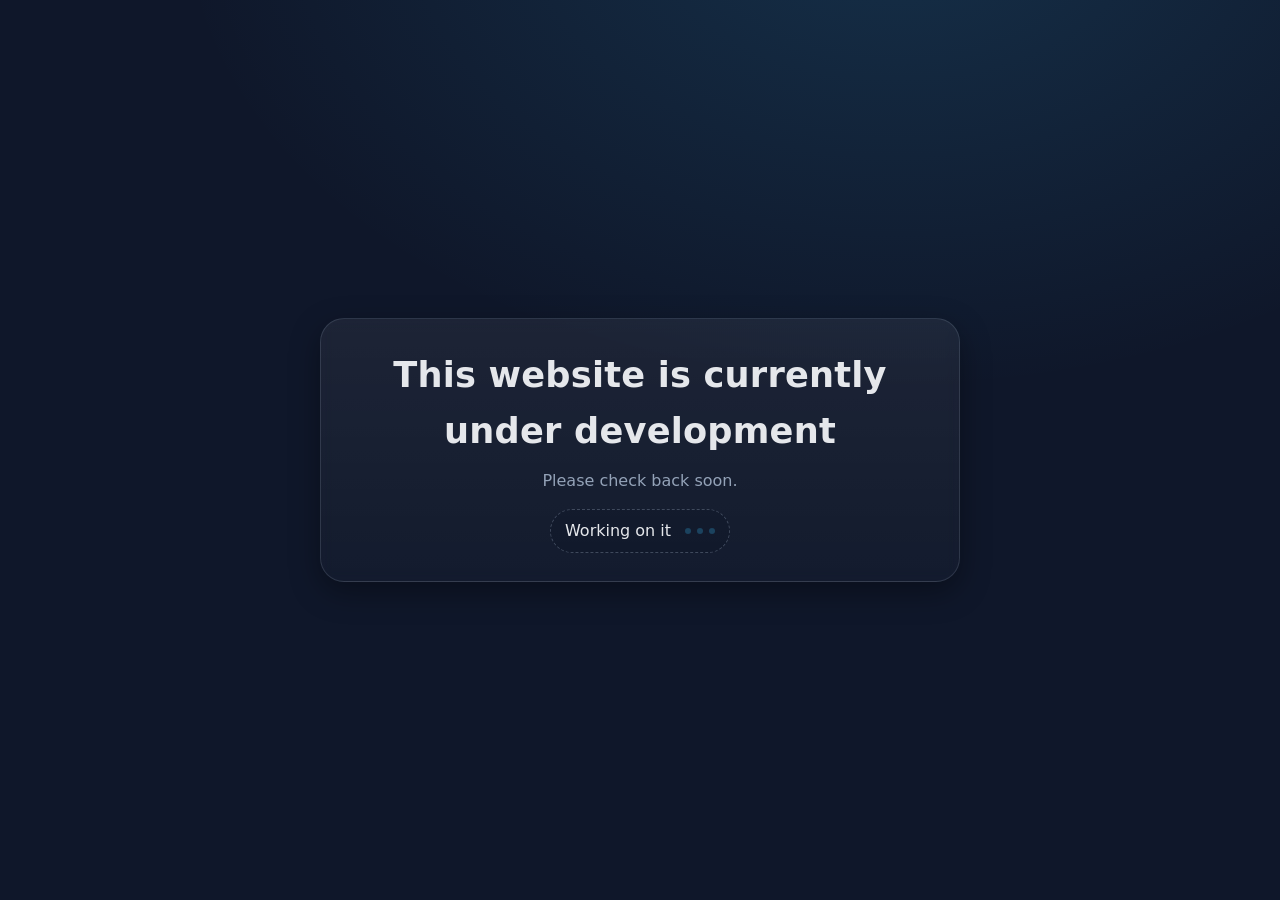
==== index.html @ a44e99f6 "Setup temporary landing page." ====
<!DOCTYPE html>
<html lang="en">
<head>
  <meta charset="utf-8" />
  <meta name="viewport" content="width=device-width, initial-scale=1" />
  <title>Under Development</title>
  <meta name="description" content="This website is currently under development. Please check back soon." />
  <meta property="og:title" content="Under Development" />
  <meta property="og:description" content="This website is currently under development. Please check back soon." />
  <meta name="robots" content="noindex, nofollow" />
  <link rel="stylesheet" href="style.css">
</head>
<body>
  <main class="card" role="main" aria-labelledby="headline">
    <h1 id="headline">This website is currently under development</h1>
    <p>Please check back soon.</p>

    <div class="pill" role="status" aria-live="polite">
      Working on it
      <span class="dots" aria-hidden="true">
        <span class="dot"></span>
        <span class="dot"></span>
        <span class="dot"></span>
      </span>
    </div>
  </main>
</body>
</html>
---- style.css ----
:root {
  --bg: #0f172a; /* slate-900 */
  --card: #111827; /* gray-900 */
  --text: #e5e7eb; /* gray-200 */
  --muted: #94a3b8; /* slate-400 */
  --accent: #38bdf8; /* sky-400 */
}

* {
  box-sizing: border-box;
}

html,
body {
  height: 100%;
}

body {
  margin: 0;
  background: radial-gradient(
      1200px 800px at 70% -10%,
      rgba(56, 189, 248, 0.15),
      transparent 60%
    ),
    var(--bg);
  color: var(--text);
  font: 16px/1.6 system-ui, -apple-system, Segoe UI, Roboto, Ubuntu, Cantarell,
    Noto Sans, Helvetica, Arial, "Apple Color Emoji", "Segoe UI Emoji";
  display: grid;
  place-items: center;
  padding: 24px;
}

.card {
  width: 100%;
  max-width: 640px;
  background: linear-gradient(
    180deg,
    rgba(255, 255, 255, 0.06),
    rgba(255, 255, 255, 0.02)
  );
  backdrop-filter: blur(6px);
  border: 1px solid rgba(148, 163, 184, 0.2);
  border-radius: 24px;
  box-shadow: 0 10px 30px rgba(0, 0, 0, 0.35);
  padding: 28px;
  text-align: center;
}

h1 {
  margin: 0 0 8px;
  font-size: clamp(1.6rem, 3vw, 2.2rem);
  letter-spacing: 0.2px;
}

p {
  margin: 0 0 16px;
  color: var(--muted);
}

.pill {
  display: inline-flex;
  align-items: center;
  gap: 8px;
  padding: 8px 14px;
  border-radius: 999px;
  border: 1px dashed rgba(148, 163, 184, 0.35);
  color: var(--text);
  font-weight: 500;
  background: rgba(15, 23, 42, 0.35);
}

.dots {
  display: inline-flex;
  gap: 6px;
  margin-left: 6px;
}

.dot {
  width: 6px;
  height: 6px;
  border-radius: 999px;
  background: var(--accent);
  opacity: 0.25;
  transform: translateY(0);
  animation: pulse 1.6s infinite ease-in-out;
}

.dot:nth-child(2) {
  animation-delay: 0.2s;
}

.dot:nth-child(3) {
  animation-delay: 0.4s;
}

@keyframes pulse {
  0%,
  100% {
    opacity: 0.25;
    transform: translateY(0);
  }
  
  50% {
    opacity: 1;
    transform: translateY(-3px);
  }
}

footer {
  margin-top: 16px;
  font-size: 0.9rem;
  color: var(--muted);
}
a {
  color: var(--accent);
  text-decoration: none;
}
a:focus,
a:hover {
  text-decoration: underline;
}
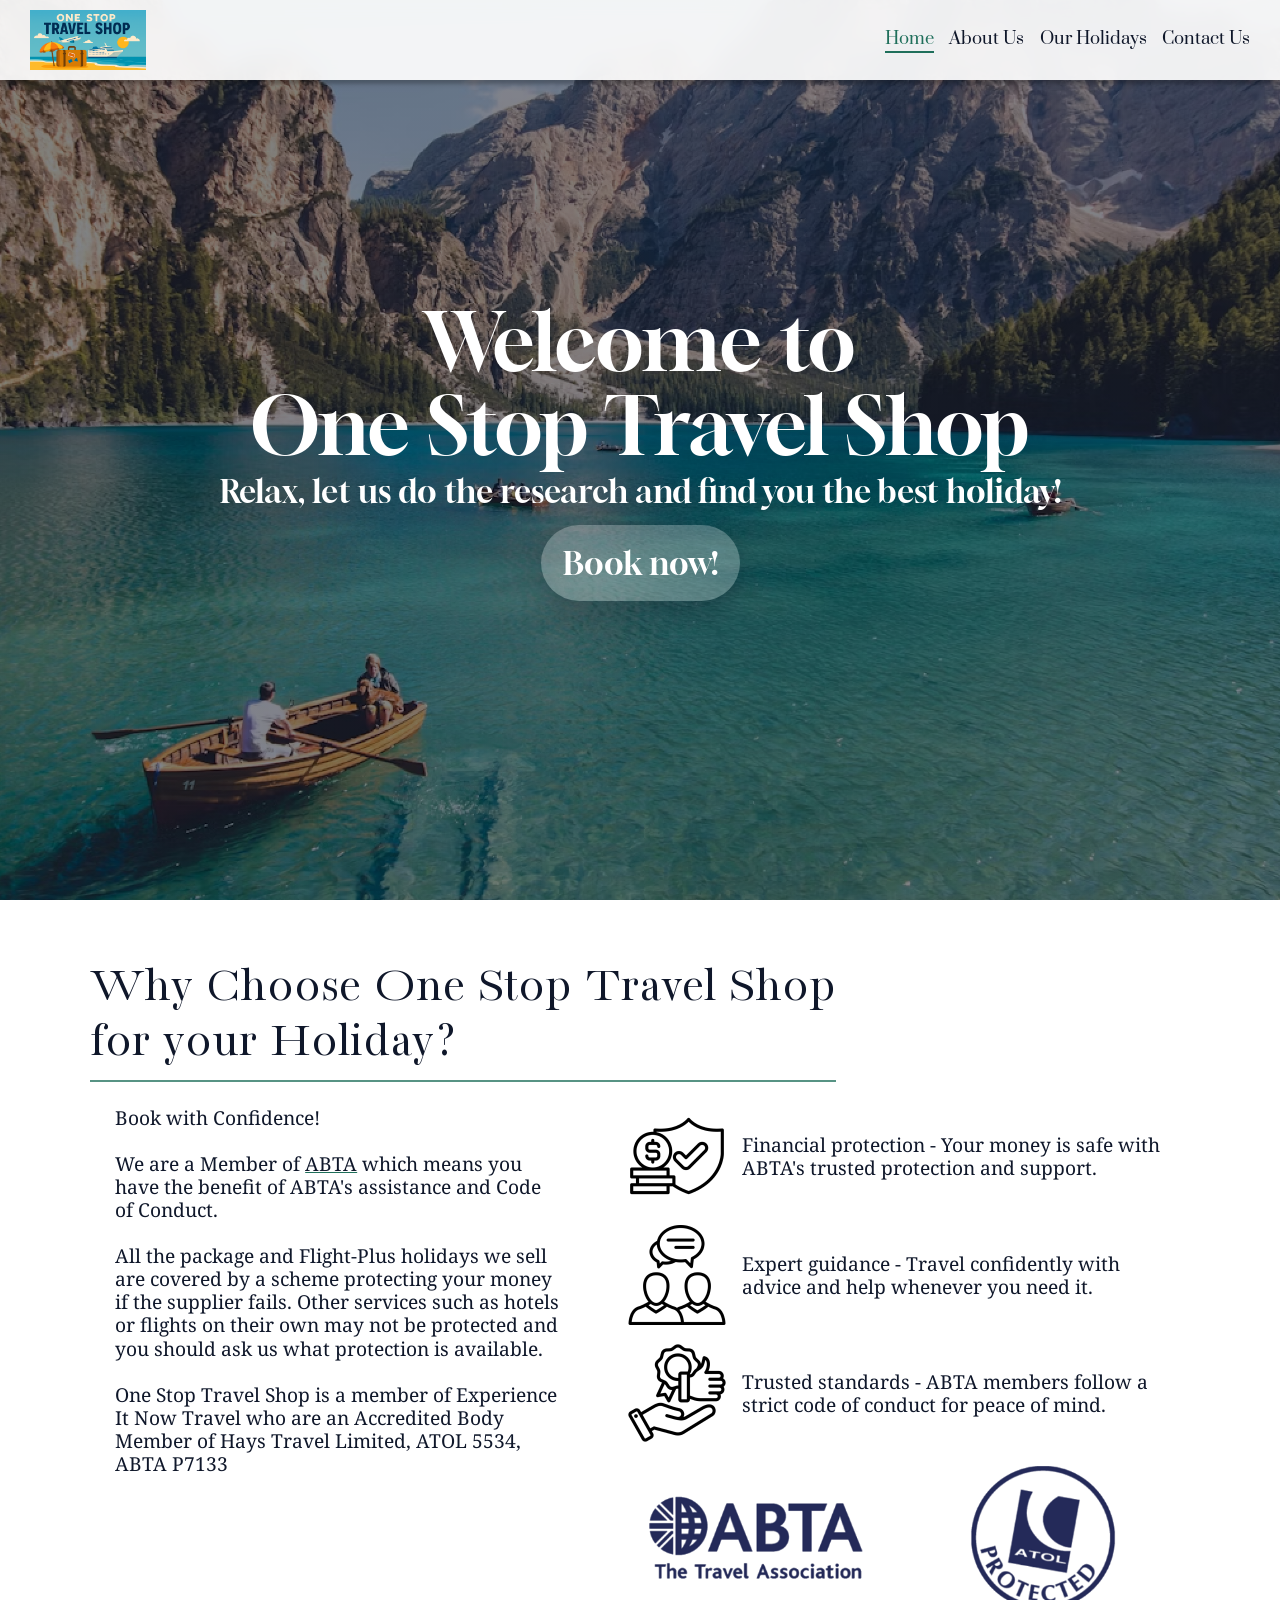
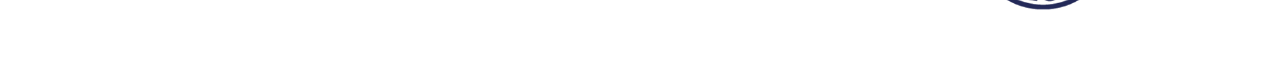
==== commit 573b88a9: "Most pages developed." ====
--- a/index.html
+++ b/index.html
@@ -1,28 +1,127 @@
-<!DOCTYPE html>
-<html lang="en">
-<head>
-  <meta charset="utf-8" />
-  <meta name="viewport" content="width=device-width, initial-scale=1" />
-  <title>Under Development</title>
-  <meta name="description" content="This website is currently under development. Please check back soon." />
-  <meta property="og:title" content="Under Development" />
-  <meta property="og:description" content="This website is currently under development. Please check back soon." />
-  <meta name="robots" content="noindex, nofollow" />
-  <link rel="stylesheet" href="style.css">
-</head>
-<body>
-  <main class="card" role="main" aria-labelledby="headline">
-    <h1 id="headline">This website is currently under development</h1>
-    <p>Please check back soon.</p>
-
-    <div class="pill" role="status" aria-live="polite">
-      Working on it
-      <span class="dots" aria-hidden="true">
-        <span class="dot"></span>
-        <span class="dot"></span>
-        <span class="dot"></span>
-      </span>
-    </div>
-  </main>
-</body>
-</html>
+<!doctype html>
+<html lang="en">
+  <head>
+    <meta charset="utf-8" />
+    <meta name="viewport" content="width=device-width, initial-scale=1" />
+    <title>One Stop Travel Shop</title>
+    <meta name="description" content="Relax, let us do the research and find you the best holiday." />
+
+    <!-- General css -->
+    <link rel="stylesheet" href="css/general/reset.css">
+    <link rel="stylesheet" href="css/general/text.css">
+    <link rel="stylesheet" href="css/general/header.css">
+
+    <!-- Page specific css -->
+    <link rel="stylesheet" href="css/pages/home.css" />
+  </head>
+
+  <body>
+    <header class="site-header">
+      <div class="container header-inner">
+        <a class="brand" href="/" aria-label="One Stop Travel Shop, home">
+          <img
+            class="brand-logo"
+            src="img/logo.png"
+            width="220"
+            height="80"
+            alt="One Stop Travel Shop logo"
+            loading="eager"
+            decoding="async"
+          />
+        </a>
+
+        <nav class="site-nav" aria-label="Primary">
+          <a class="nav-text is-active" href="/" aria-current="page">Home</a>
+          <a class="nav-text" href="/about.html">About Us</a>
+          <a class="nav-text" href="/holidays.html">Our Holidays</a>
+          <a class="nav-text" href="/contact.html">Contact Us</a>
+        </nav>
+      </div>
+    </header>
+
+    <main id="main">
+      <section class="hero" aria-labelledby="hero-title">
+        <div class="hero-media" aria-hidden="true"></div>
+
+        <div class="container hero-inner">
+          <p class="hero-title title-text">Welcome to</p>
+          <h1 id="hero-title" class="hero-title title-text">One Stop Travel Shop</h1>
+          <p class="hero-subtitle subtitle-text">Relax, let us do the research and find you the best holiday!</p>
+
+          <div class="hero-actions">
+            <a class="btn btn-primary subtitle-text" href="/contact.html">Book now!</a>
+          </div>
+        </div>
+      </section>
+
+      <section class="why" id="about" aria-labelledby="why-title">
+        <div class="container">
+          <h2 id="why-title" class="section-title">
+            Why Choose One Stop Travel Shop<br />
+            for your Holiday?
+          </h2>
+
+          <div class="why-grid">
+            <article class="why-copy">
+              <p class="paragraph-text">
+                Book with Confidence!
+                <br><br>
+                We are a Member of <a class="link-text" href="https://www.abta.com/">ABTA</a> which means you have the benefit of ABTA's assistance and Code of Conduct.
+                <br><br>
+                All the package and Flight-Plus holidays we sell are covered by a scheme protecting your money if the
+                supplier fails. Other services such as hotels or flights on their own may not be protected and you should
+                ask us what protection is available.
+                <br><br>
+                One Stop Travel Shop is a member of Experience It Now Travel who are an Accredited Body Member of Hays
+                Travel Limited, ATOL 5534, ABTA P7133
+              </p>
+            </article>
+
+            <aside class="why-aside" aria-label="Key benefits">
+              <ul class="benefits" role="list">
+                <li class="benefit">
+                  <span class="benefit-icon" aria-hidden="true">
+                    <img src="img/financial-protection-icon.png" alt="" aria-hidden="true" />
+                  </span>
+                  <div class="benefit-body">
+                    <p class="paragraph-text">
+                      Financial protection - Your money is safe with ABTA's trusted protection and support.
+                    </p>
+                  </div>
+                </li>
+
+                <li class="benefit">
+                  <span class="benefit-icon" aria-hidden="true">
+                    <img src="img/expert-guidance-icon.png" alt="" aria-hidden="true" />
+                  </span>
+                  <div class="benefit-body">
+                    <p class="paragraph-text">Expert guidance - Travel confidently with advice and help whenever you need it.</p>
+                  </div>
+                </li>
+
+                <li class="benefit">
+                  <span class="benefit-icon" aria-hidden="true">
+                    <img src="img/trusted-standards-icon.png" alt="" aria-hidden="true" />
+                  </span>
+                  <div class="benefit-body">
+                    <p class="paragraph-text">Trusted standards - ABTA members follow a strict code of conduct for peace of mind.</p>
+                  </div>
+                </li>
+              </ul>
+
+              <div class="trust-badges" aria-label="Accreditations">
+                <img
+                  class="trust-badge"
+                  src="img/abta-atol-logos.png"
+                  alt="ABTA"
+                  loading="lazy"
+                  decoding="async"
+                />
+              </div>
+            </aside>
+          </div>
+        </div>
+      </section>
+    </main>
+  </body>
+</html>
--- a/css/general/text.css
+++ b/css/general/text.css
@@ -0,0 +1,106 @@
+/* === Text Styles === */
+
+@font-face {
+  font-family: "Gloock";
+  src: url("/fonts/Gloock-Regular.ttf") format("truetype");
+  font-weight: 600;
+  font-style: normal;
+}
+
+@font-face {
+  font-family: "Bacasime Antique";
+  src: url("/fonts/BacasimeAntique-Regular.ttf") format("truetype");
+  font-weight: 600;
+  font-style: normal;
+}
+
+@font-face {
+  font-family: "Prata";
+  src: url("/fonts/Prata-Regular.ttf") format("truetype");
+  font-weight: 600;
+  font-style: normal;
+}
+
+@font-face {
+  font-family: "Noto";
+  src: url("/fonts/NotoSerif-Regular.ttf") format("truetype");
+  font-weight: 600;
+  font-style: normal;
+}
+
+.title-text {
+  font-family: "Gloock", sans-serif;
+  font-size: clamp(3rem, 9vw, 7rem);
+  font-weight: 600;
+  color: var(--text-colour);
+  text-align: center;
+}
+
+.subtitle-text {
+  font-family: "Gloock";
+  font-size: clamp(1.2rem, 3vw, 2rem);
+  font-weight: 400;
+  text-align: center;
+  margin: 0;
+  margin-bottom: 10px;
+}
+
+.nav-text {
+  font-family: "Prata";
+  font-size: clamp(0.95rem, 1.3vw, 1.1rem);
+  font-weight: 400;
+  text-align: center;
+  margin: 0;
+  border-bottom: 2px solid transparent;
+}
+
+.nav-text:hover,
+.nav-text:focus-visible {
+  border-bottom-color: var(--brand);
+  outline: none;
+}
+
+.nav-text.is-active {
+  color: var(--brand);
+  border-bottom-color: var(--brand);
+}
+
+.paragraph-text {
+  font-family: "Noto";
+  font-size: clamp(1.1rem, 1.5vw, 1.4rem);
+  font-weight: 1000;
+  margin: 0;
+  line-height: 1.2;
+}
+
+.section-title {
+  font-family: "Bacasime Antique";
+  margin: 0 0 1.5rem;
+  font-size: clamp(2rem, 4.6vw, 3.2rem);
+  line-height: 1.08;
+  font-weight: 100;
+  border-bottom: 2px solid rgba(31, 111, 91, 0.75);
+  padding-bottom: 0.6rem;
+  display: inline-block;
+  text-wrap: balance;
+}
+
+.section-title--small {
+  font-size: clamp(1.6rem, 3.2vw, 2.2rem);
+}
+
+.link-text {
+  font-family: "Noto";
+  font-size: clamp(1.1rem, 1.5vw, 1.4rem);
+  font-weight: 1000;
+  margin: 0 0 20px;
+  line-height: 1.2;
+  /* border-bottom: 2px solid var(--brand); */
+  text-decoration: underline var(--brand);
+  transition: color .2s ease-in-out;
+}
+
+.link-text:hover {
+  color: var(--brand);
+  transition: color .2s ease-in-out;
+}
--- a/css/general/header.css
+++ b/css/general/header.css
@@ -0,0 +1,35 @@
+/* === Header === */
+
+.site-header {
+  position: fixed;
+  top: 0;
+  right: 0;
+  left: 0;
+  z-index: 50;
+  background: rgba(255, 255, 255, 0.92);
+  backdrop-filter: blur(10px);
+  box-shadow: 0 4px 4px rgba(0, 0, 0, 0.25);
+  height: 80px;
+}
+
+.header-inner {
+  display: flex;
+  align-items: center;
+  justify-content: space-between;
+  gap: 1.25rem;
+  height: 100%;
+  margin: 0 30px;
+}
+
+.brand-logo {
+  width: auto;
+  height: 60px;
+}
+
+.site-nav {
+  display: flex;
+  flex-wrap: wrap;
+  justify-content: flex-end;
+  gap: clamp(0.6rem, 1.2vw, 1.4rem);
+  align-items: center;
+}
--- a/css/pages/home.css
+++ b/css/pages/home.css
@@ -0,0 +1,144 @@
+/* === Hero Section === */
+
+.hero {
+  position: relative;
+  height: 100vh;
+  padding-top: 70px;
+  display: grid;
+  place-items: center;
+  overflow: hidden;
+}
+
+.hero-media {
+  position: absolute;
+  inset: 0;
+  background-image: linear-gradient(
+      to bottom,
+      rgba(2, 6, 23, 0.5),
+      rgba(2, 6, 23, 0.5)
+    ),
+    url("../../img/bg2.png");
+  background-size: cover;
+  background-position: center;
+  transform: scale(1.02);
+}
+
+.hero-inner {
+  position: relative;
+  text-align: center;
+  color: #fff;
+  padding: clamp(2rem, 6vh, 4rem) 0;
+}
+
+.hero-kicker {
+  margin: 0 0 0.5rem;
+  font-size: clamp(1.1rem, 2.2vw, 1.7rem);
+  letter-spacing: 0.01em;
+}
+
+.hero-title {
+  margin: 0;
+  font-size: clamp(2.4rem, 6.5vw, 5rem);
+  line-height: 1.05;
+  font-weight: 600;
+  text-wrap: balance;
+}
+
+.hero-actions {
+  display: flex;
+  justify-content: center;
+  gap: 0.75rem;
+}
+
+.btn {
+  display: inline-flex;
+  align-items: center;
+  justify-content: center;
+  gap: 0.5rem;
+  border-radius: 999px;
+  padding: 0.8rem 1.3rem;
+  border: 1px solid transparent;
+  transition: transform 160ms ease, box-shadow 160ms ease, background 160ms ease,
+    border-color 160ms ease;
+  will-change: transform;
+}
+
+.btn:focus-visible {
+  outline: 3px solid rgba(255, 255, 255, 0.6);
+  outline-offset: 3px;
+}
+
+.btn:active {
+  transform: translateY(1px);
+}
+
+.btn-primary {
+  background: rgba(255, 255, 255, 0.25);
+  color: #fff;
+  box-shadow: 0 12px 26px rgba(2, 6, 23, 0.22);
+}
+.btn-primary:hover {
+  background: rgba(255, 255, 255, 0.32);
+  box-shadow: 0 18px 34px rgba(2, 6, 23, 0.28);
+}
+
+.btn-ghost {
+  background: transparent;
+  border-color: rgba(255, 255, 255, 0.35);
+  color: #fff;
+}
+
+/* === Why choose one stop travel shop section */
+
+.why-grid {
+  display: grid;
+  grid-template-columns: 1fr 1.2fr;
+  gap: clamp(1.2rem, 5vw, 5rem);
+  align-items: start;
+  margin: 0 2vw;
+}
+
+.benefits {
+  margin: 0;
+  padding: 0;
+  display: grid;
+  gap: 1.15rem;
+}
+
+.benefit {
+  display: grid;
+  grid-template-columns: auto 1fr;
+  gap: 0.9rem;
+  align-items: center;
+}
+
+.benefit-icon {
+  height: 100%;
+  width: 100px;
+  border-radius: 12px;
+  display: grid;
+  place-items: center;
+  color: var(--text);
+}
+
+section {
+  padding: 60px 7vw;
+}
+
+/* === Design breakpoints === */
+
+/* Mobile */
+@media screen and (max-width: 640px) {
+    .why-grid {
+        grid-template-columns: 1fr;
+        gap: 10vw;
+    }
+}
+
+/* Tablet */
+@media screen and (min-width: 641px) and (max-width: 1007px) {
+}
+
+/* Laptop */
+@media screen and (min-width: 1008px) {
+}
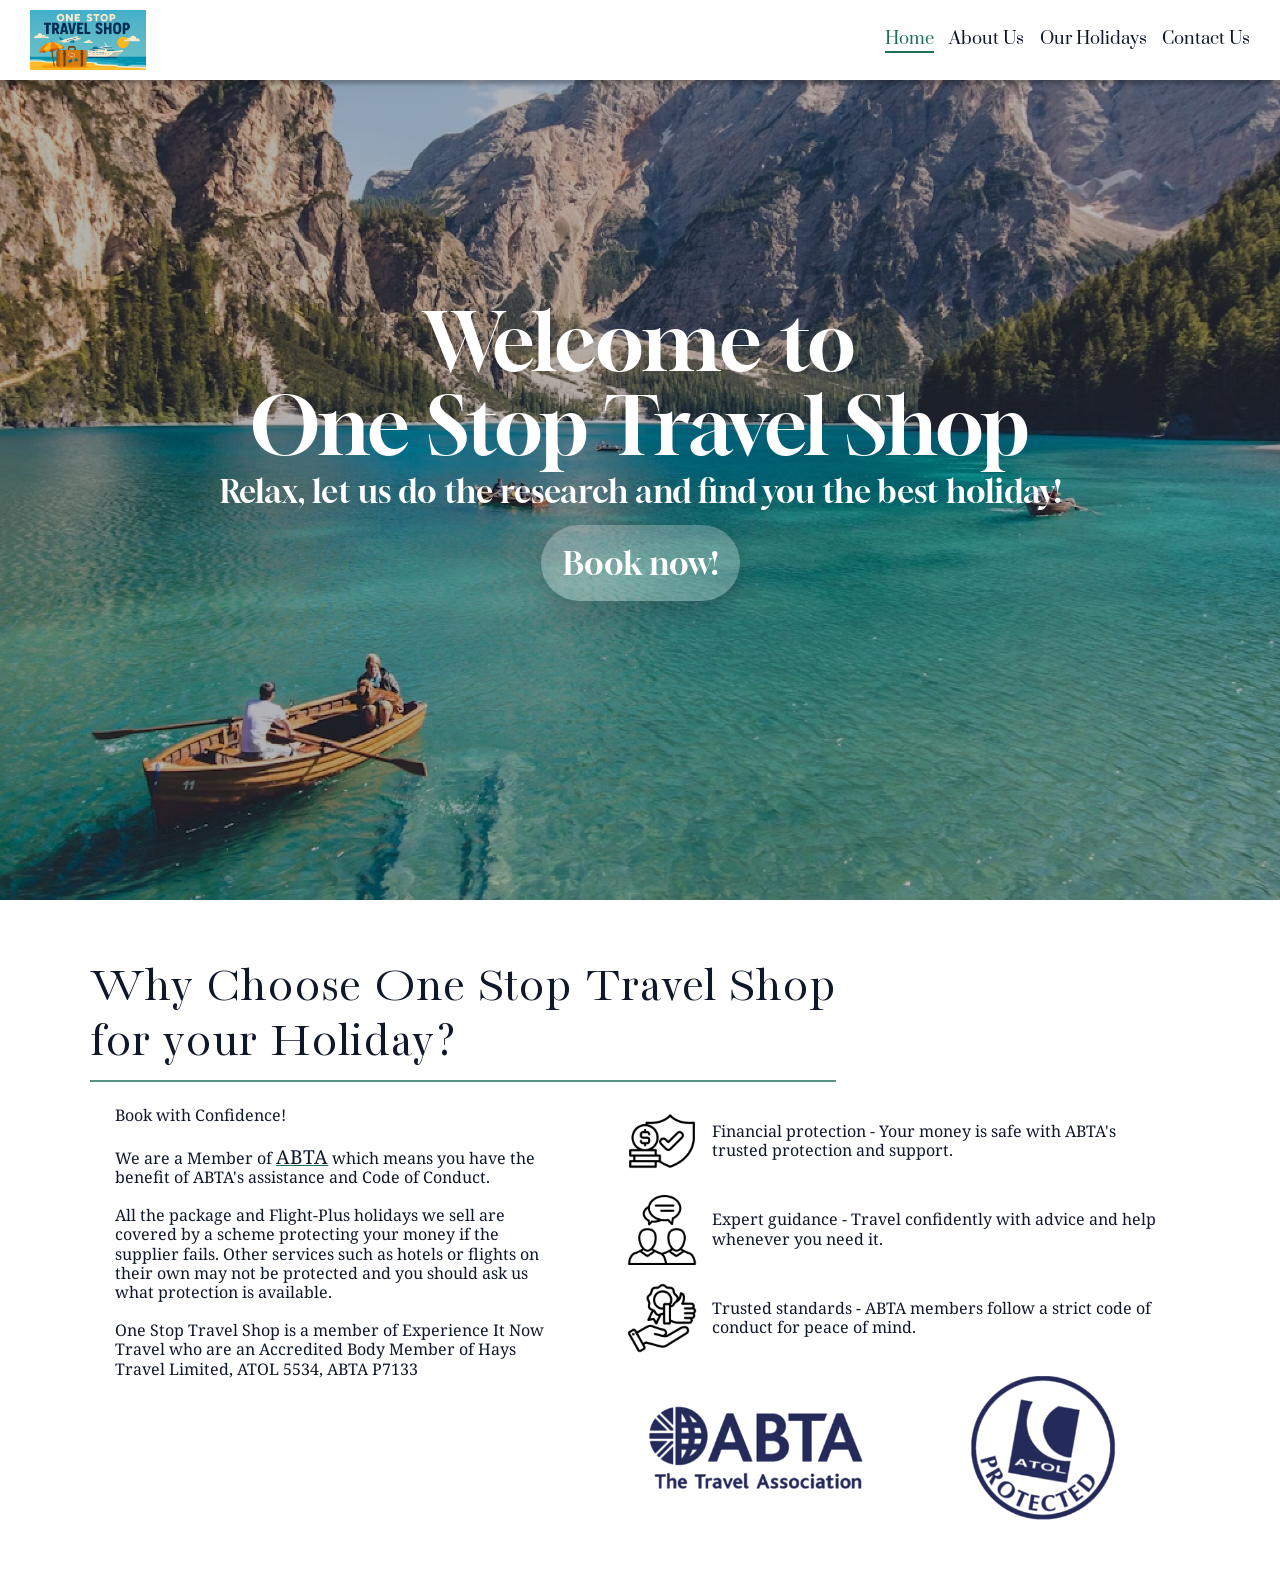
==== commit 5e829550: "Added cruise providers." ====
--- a/index.html
+++ b/index.html
@@ -31,6 +31,19 @@
         </a>
 
         <nav class="site-nav" aria-label="Primary">
+          <a class="nav-text is-active" href="/" aria-current="page">Home</a>
+          <a class="nav-text" href="/about.html">About Us</a>
+          <a class="nav-text" href="/holidays.html">Our Holidays</a>
+          <a class="nav-text" href="/contact.html">Contact Us</a>
+        </nav>
+
+        <svg class="mobile-menu-icon" onclick="toggleMobileMenu()" xmlns="http://www.w3.org/2000/svg" width="800px" height="800px" viewBox="0 0 24 24" fill="none">
+          <path d="M4 18L20 18" stroke="#000000" stroke-width="2" stroke-linecap="round"/>
+          <path d="M4 12L20 12" stroke="#000000" stroke-width="2" stroke-linecap="round"/>
+          <path d="M4 6L20 6" stroke="#000000" stroke-width="2" stroke-linecap="round"/>
+        </svg>
+
+        <nav class="mobile-nav">
           <a class="nav-text is-active" href="/" aria-current="page">Home</a>
           <a class="nav-text" href="/about.html">About Us</a>
           <a class="nav-text" href="/holidays.html">Our Holidays</a>
@@ -123,5 +136,7 @@
         </div>
       </section>
     </main>
+
+    <script src="js/home.js"></script>
   </body>
 </html>
--- a/css/general/text.css
+++ b/css/general/text.css
@@ -67,7 +67,7 @@
 
 .paragraph-text {
   font-family: "Noto";
-  font-size: clamp(1.1rem, 1.5vw, 1.4rem);
+  font-size: clamp(1rem, 1vw, 1.4rem);
   font-weight: 1000;
   margin: 0;
   line-height: 1.2;
--- a/css/general/header.css
+++ b/css/general/header.css
@@ -5,8 +5,8 @@
   top: 0;
   right: 0;
   left: 0;
-  z-index: 50;
-  background: rgba(255, 255, 255, 0.92);
+  z-index: 100;
+  background: #fefefe;
   backdrop-filter: blur(10px);
   box-shadow: 0 4px 4px rgba(0, 0, 0, 0.25);
   height: 80px;
@@ -19,6 +19,7 @@
   gap: 1.25rem;
   height: 100%;
   margin: 0 30px;
+  background-color: #fefefe;
 }
 
 .brand-logo {
@@ -33,3 +34,68 @@
   gap: clamp(0.6rem, 1.2vw, 1.4rem);
   align-items: center;
 }
+
+.mobile-menu-icon {
+  width: 40px;
+  height: 40px;
+  display: none;
+  cursor: pointer;
+}
+
+.mobile-nav {
+  display: none;
+  transition: transform ease-in-out .4s;
+}
+
+.visible {
+    transform: translateY(0) !important;
+}
+
+/* === Design breakpoints === */
+
+/* Mobile */
+@media screen and (max-width: 640px) {
+  .site-nav {
+    display: none;
+  }
+
+  .mobile-nav {
+    position: fixed;
+    display: flex;
+    flex-direction: column;
+    z-index: -1;
+    position: absolute;
+    width: 100%;
+    background-color: white;
+    top: 0;
+    right: 0;
+    left: 0;
+    padding: 10px 30px;
+    margin-top: 80px;
+    transform: translateY(-100%);
+  }
+
+  .mobile-nav a {
+    display: block;
+    padding-top: 10px;
+    border: none;
+  }
+
+  .mobile-nav :not(a:last-child) {
+    display: block;
+    border-bottom: solid 1px darkgrey;
+    padding-bottom: 10px;
+  }
+
+  .mobile-menu-icon {
+    display: block;
+  }
+}
+
+/* Tablet */
+@media screen and (min-width: 641px) and (max-width: 1007px) {
+}
+
+/* Laptop */
+@media screen and (min-width: 1008px) {
+}
--- a/css/pages/home.css
+++ b/css/pages/home.css
@@ -14,8 +14,8 @@
   inset: 0;
   background-image: linear-gradient(
       to bottom,
-      rgba(2, 6, 23, 0.5),
-      rgba(2, 6, 23, 0.5)
+      rgba(2, 6, 23, 0.3),
+      rgba(2, 6, 23, 0.3)
     ),
     url("../../img/bg2.png");
   background-size: cover;
@@ -113,8 +113,8 @@
 }
 
 .benefit-icon {
-  height: 100%;
-  width: 100px;
+  width: 70px;
+  aspect-ratio: 1;
   border-radius: 12px;
   display: grid;
   place-items: center;
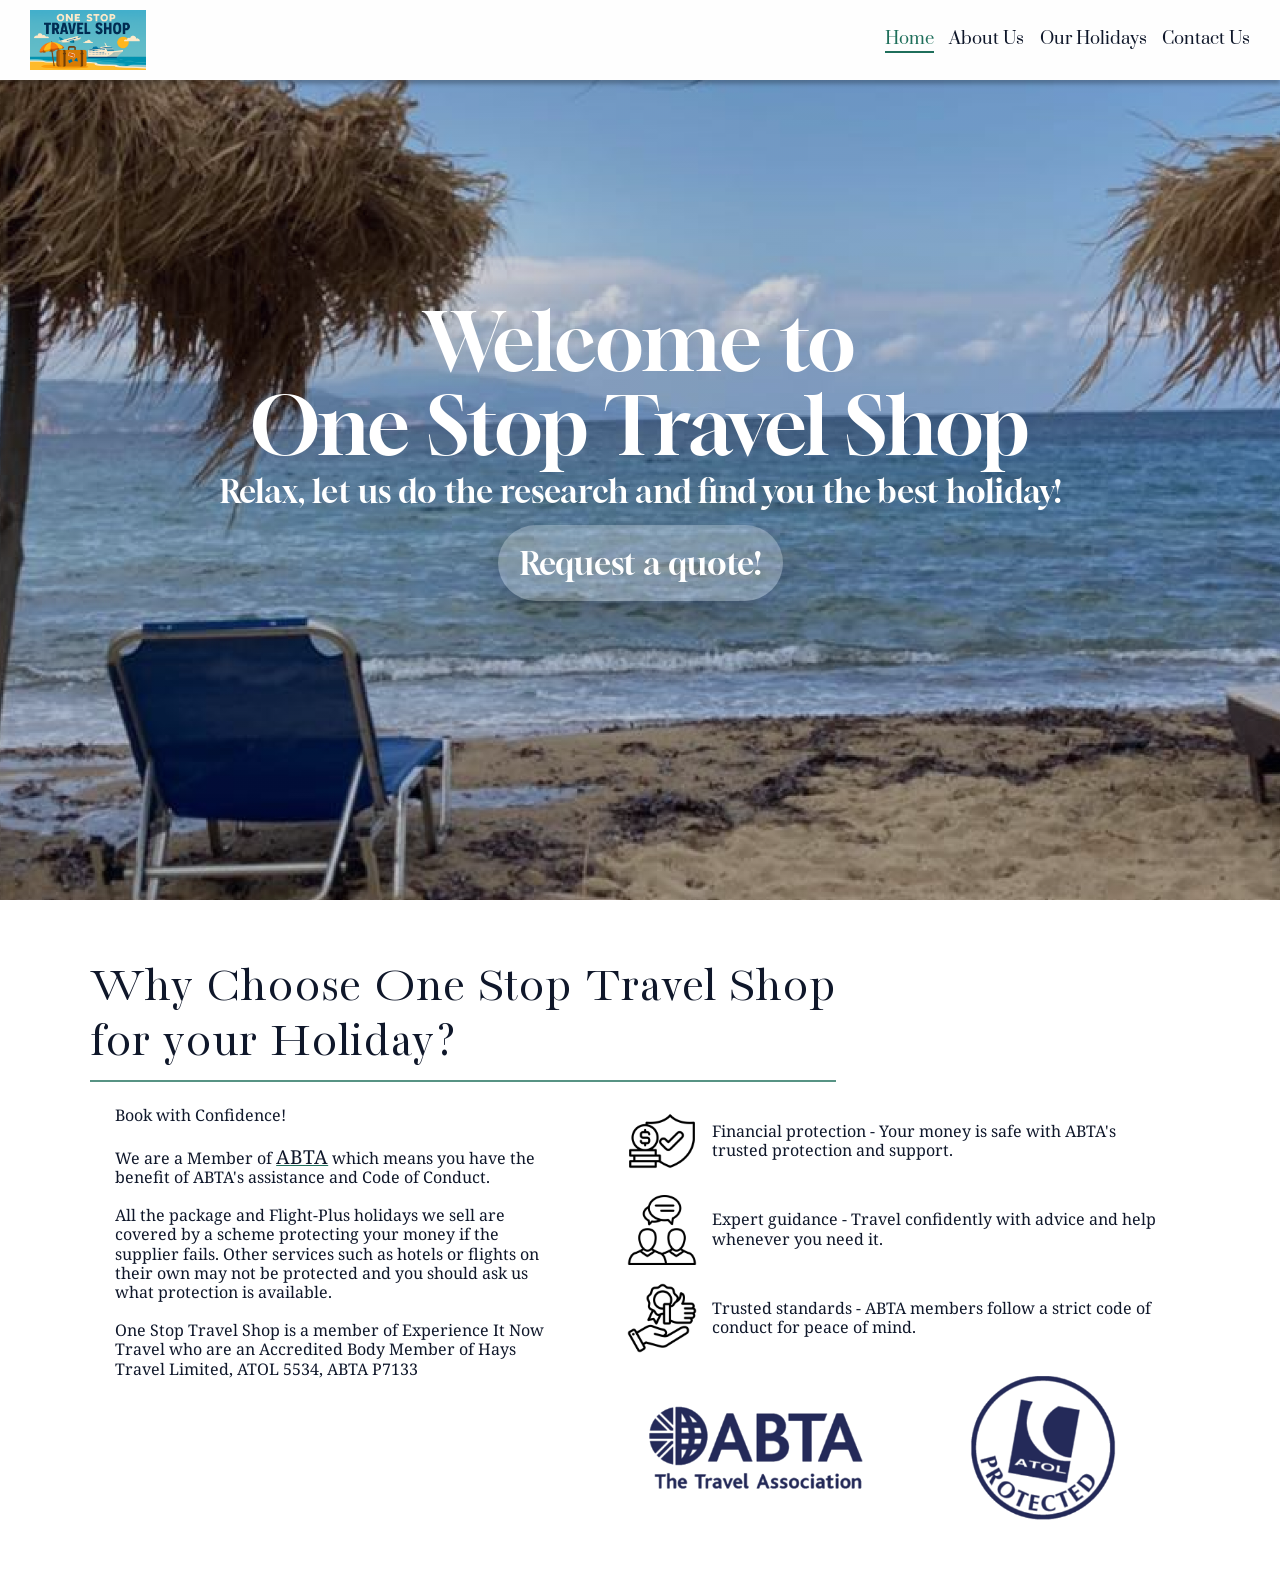
==== commit c16abac7: "Fixed typos and updated text." ====
--- a/index.html
+++ b/index.html
@@ -62,7 +62,7 @@
           <p class="hero-subtitle subtitle-text">Relax, let us do the research and find you the best holiday!</p>
 
           <div class="hero-actions">
-            <a class="btn btn-primary subtitle-text" href="/contact.html">Book now!</a>
+            <a class="btn btn-primary subtitle-text" href="/contact.html">Request a quote!</a>
           </div>
         </div>
       </section>
@@ -85,7 +85,7 @@
                 supplier fails. Other services such as hotels or flights on their own may not be protected and you should
                 ask us what protection is available.
                 <br><br>
-                One Stop Travel Shop is a member of Experience It Now Travel who are an Accredited Body Member of Hays
+                <b>One Stop Travel Shop</b> is a member of Experience It Now Travel who are an Accredited Body Member of Hays
                 Travel Limited, ATOL 5534, ABTA P7133
               </p>
             </article>
--- a/css/pages/home.css
+++ b/css/pages/home.css
@@ -14,10 +14,10 @@
   inset: 0;
   background-image: linear-gradient(
       to bottom,
-      rgba(2, 6, 23, 0.3),
-      rgba(2, 6, 23, 0.3)
+      rgba(2, 6, 23, 0.2),
+      rgba(2, 6, 23, 0.2)
     ),
-    url("../../img/bg2.png");
+    url("../../img/bg.png");
   background-size: cover;
   background-position: center;
   transform: scale(1.02);
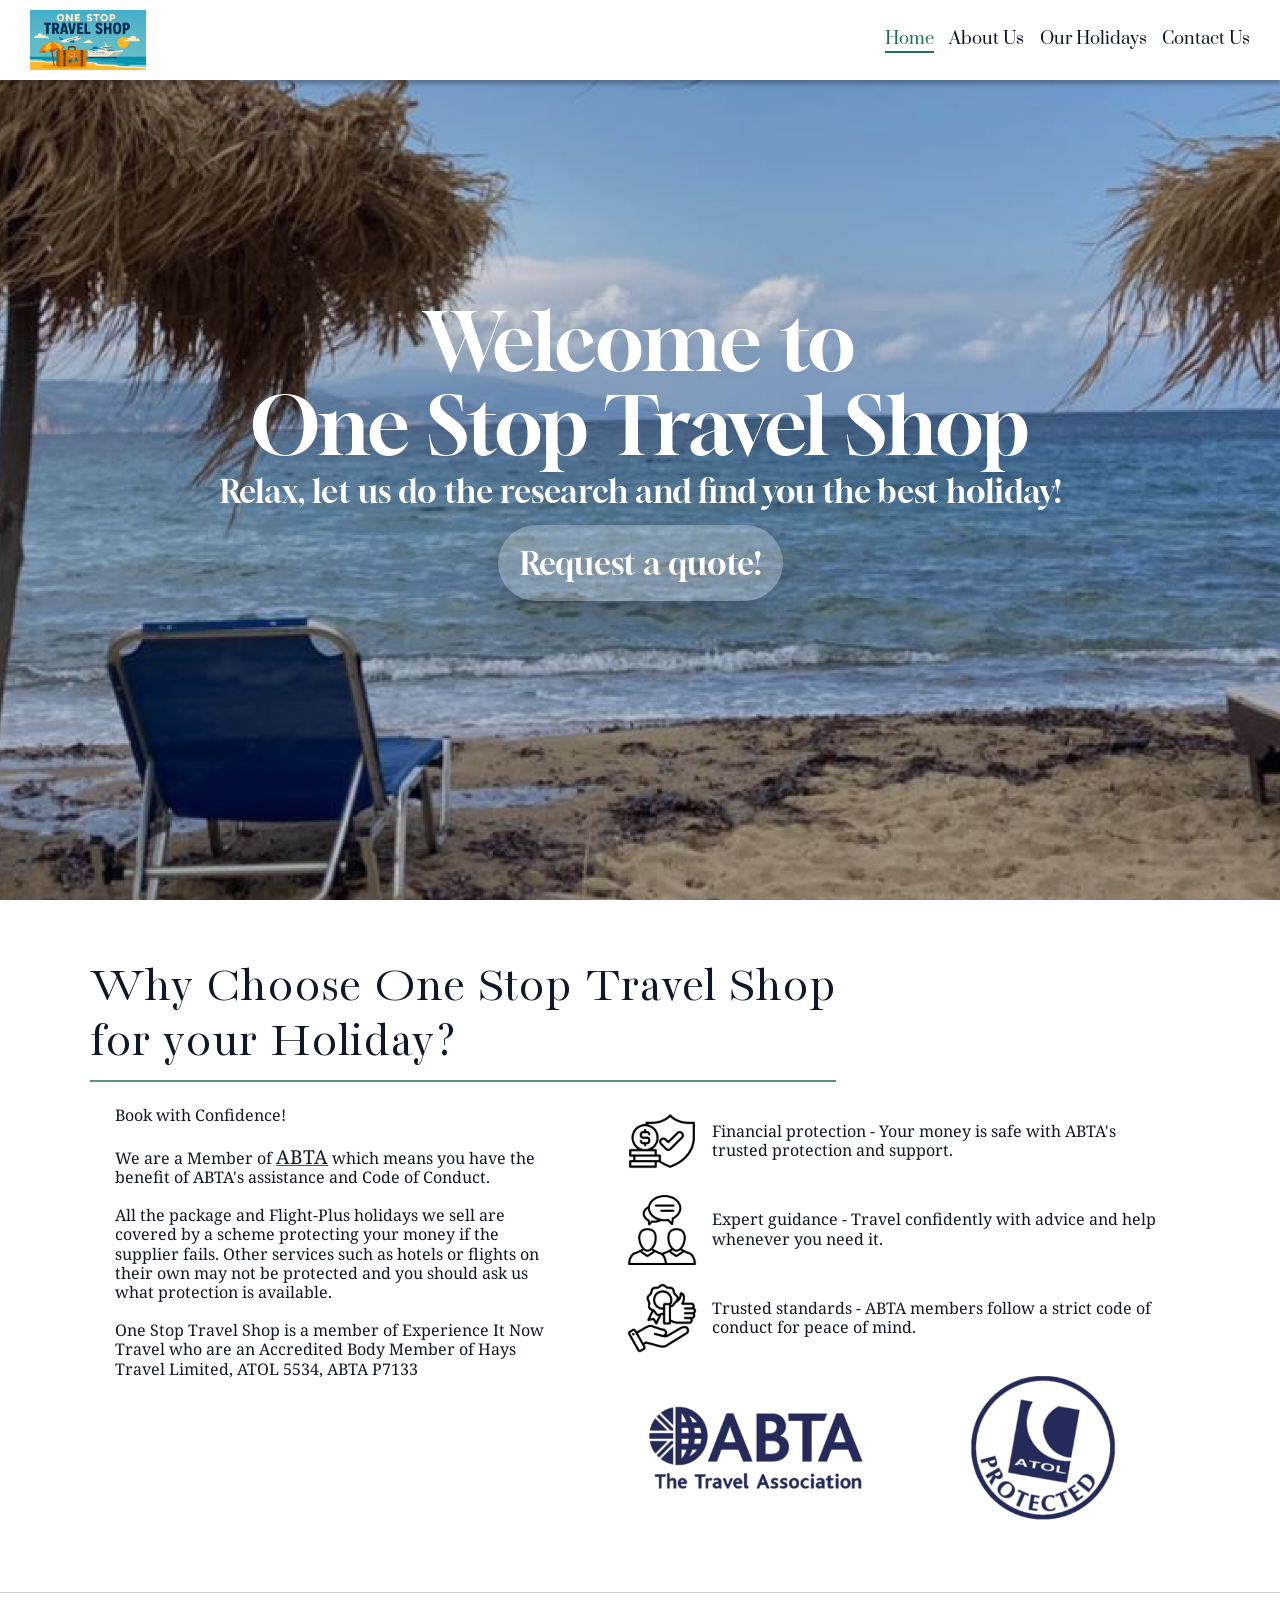
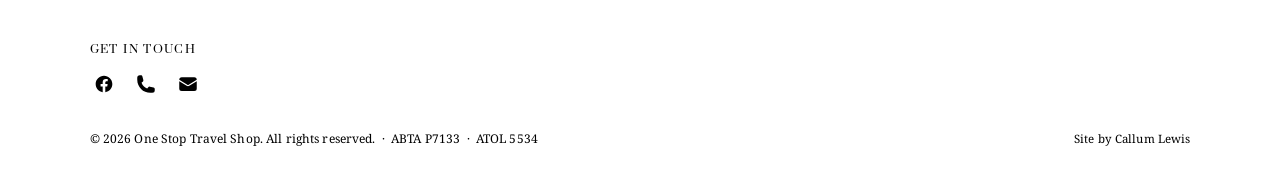
==== commit 48141a58: "Added a footer with social links." ====
--- a/index.html
+++ b/index.html
@@ -4,12 +4,16 @@
     <meta charset="utf-8" />
     <meta name="viewport" content="width=device-width, initial-scale=1" />
     <title>One Stop Travel Shop</title>
-    <meta name="description" content="Relax, let us do the research and find you the best holiday." />
+    <meta
+      name="description"
+      content="Relax, let us do the research and find you the best holiday."
+    />
 
     <!-- General css -->
-    <link rel="stylesheet" href="css/general/reset.css">
-    <link rel="stylesheet" href="css/general/text.css">
-    <link rel="stylesheet" href="css/general/header.css">
+    <link rel="stylesheet" href="css/general/reset.css" />
+    <link rel="stylesheet" href="css/general/text.css" />
+    <link rel="stylesheet" href="css/general/header.css" />
+    <link rel="stylesheet" href="css/general/footer.css">
 
     <!-- Page specific css -->
     <link rel="stylesheet" href="css/pages/home.css" />
@@ -37,10 +41,33 @@
           <a class="nav-text" href="/contact.html">Contact Us</a>
         </nav>
 
-        <svg class="mobile-menu-icon" onclick="toggleMobileMenu()" xmlns="http://www.w3.org/2000/svg" width="800px" height="800px" viewBox="0 0 24 24" fill="none">
-          <path d="M4 18L20 18" stroke="#000000" stroke-width="2" stroke-linecap="round"/>
-          <path d="M4 12L20 12" stroke="#000000" stroke-width="2" stroke-linecap="round"/>
-          <path d="M4 6L20 6" stroke="#000000" stroke-width="2" stroke-linecap="round"/>
+        <svg
+          class="mobile-menu-icon"
+          onclick="toggleMobileMenu()"
+          xmlns="http://www.w3.org/2000/svg"
+          width="800px"
+          height="800px"
+          viewBox="0 0 24 24"
+          fill="none"
+        >
+          <path
+            d="M4 18L20 18"
+            stroke="#000000"
+            stroke-width="2"
+            stroke-linecap="round"
+          />
+          <path
+            d="M4 12L20 12"
+            stroke="#000000"
+            stroke-width="2"
+            stroke-linecap="round"
+          />
+          <path
+            d="M4 6L20 6"
+            stroke="#000000"
+            stroke-width="2"
+            stroke-linecap="round"
+          />
         </svg>
 
         <nav class="mobile-nav">
@@ -58,11 +85,17 @@
 
         <div class="container hero-inner">
           <p class="hero-title title-text">Welcome to</p>
-          <h1 id="hero-title" class="hero-title title-text">One Stop Travel Shop</h1>
-          <p class="hero-subtitle subtitle-text">Relax, let us do the research and find you the best holiday!</p>
+          <h1 id="hero-title" class="hero-title title-text">
+            One Stop Travel Shop
+          </h1>
+          <p class="hero-subtitle subtitle-text">
+            Relax, let us do the research and find you the best holiday!
+          </p>
 
           <div class="hero-actions">
-            <a class="btn btn-primary subtitle-text" href="/contact.html">Request a quote!</a>
+            <a class="btn btn-primary subtitle-text" href="/contact.html"
+              >Request a quote!</a
+            >
           </div>
         </div>
       </section>
@@ -78,15 +111,19 @@
             <article class="why-copy">
               <p class="paragraph-text">
                 Book with Confidence!
-                <br><br>
-                We are a Member of <a class="link-text" href="https://www.abta.com/">ABTA</a> which means you have the benefit of ABTA's assistance and Code of Conduct.
-                <br><br>
-                All the package and Flight-Plus holidays we sell are covered by a scheme protecting your money if the
-                supplier fails. Other services such as hotels or flights on their own may not be protected and you should
-                ask us what protection is available.
-                <br><br>
-                <b>One Stop Travel Shop</b> is a member of Experience It Now Travel who are an Accredited Body Member of Hays
-                Travel Limited, ATOL 5534, ABTA P7133
+                <br /><br />
+                We are a Member of
+                <a class="link-text" href="https://www.abta.com/">ABTA</a> which
+                means you have the benefit of ABTA's assistance and Code of
+                Conduct. <br /><br />
+                All the package and Flight-Plus holidays we sell are covered by
+                a scheme protecting your money if the supplier fails. Other
+                services such as hotels or flights on their own may not be
+                protected and you should ask us what protection is available.
+                <br /><br />
+                One Stop Travel Shop is a member of Experience It Now Travel who
+                are an Accredited Body Member of Hays Travel Limited, ATOL 5534,
+                ABTA P7133
               </p>
             </article>
 
@@ -94,30 +131,49 @@
               <ul class="benefits" role="list">
                 <li class="benefit">
                   <span class="benefit-icon" aria-hidden="true">
-                    <img src="img/financial-protection-icon.png" alt="" aria-hidden="true" />
+                    <img
+                      src="img/financial-protection-icon.png"
+                      alt=""
+                      aria-hidden="true"
+                    />
                   </span>
                   <div class="benefit-body">
                     <p class="paragraph-text">
-                      Financial protection - Your money is safe with ABTA's trusted protection and support.
+                      Financial protection - Your money is safe with ABTA's
+                      trusted protection and support.
                     </p>
                   </div>
                 </li>
 
                 <li class="benefit">
                   <span class="benefit-icon" aria-hidden="true">
-                    <img src="img/expert-guidance-icon.png" alt="" aria-hidden="true" />
+                    <img
+                      src="img/expert-guidance-icon.png"
+                      alt=""
+                      aria-hidden="true"
+                    />
                   </span>
                   <div class="benefit-body">
-                    <p class="paragraph-text">Expert guidance - Travel confidently with advice and help whenever you need it.</p>
+                    <p class="paragraph-text">
+                      Expert guidance - Travel confidently with advice and help
+                      whenever you need it.
+                    </p>
                   </div>
                 </li>
 
                 <li class="benefit">
                   <span class="benefit-icon" aria-hidden="true">
-                    <img src="img/trusted-standards-icon.png" alt="" aria-hidden="true" />
+                    <img
+                      src="img/trusted-standards-icon.png"
+                      alt=""
+                      aria-hidden="true"
+                    />
                   </span>
                   <div class="benefit-body">
-                    <p class="paragraph-text">Trusted standards - ABTA members follow a strict code of conduct for peace of mind.</p>
+                    <p class="paragraph-text">
+                      Trusted standards - ABTA members follow a strict code of
+                      conduct for peace of mind.
+                    </p>
                   </div>
                 </li>
               </ul>
@@ -137,6 +193,98 @@
       </section>
     </main>
 
+    <footer class="site-footer" aria-label="Site footer">
+        <!-- Social / contact links -->
+        <div class="footer-socials">
+          <span class="footer-socials-label">Get in touch</span>
+          <div class="socials-row">
+            <!-- Facebook -->
+            <a
+              class="social-link"
+              href="https://www.facebook.com/people/One-Stop-Travel-Shop/61577239299601/"
+              target="_blank"
+              rel="noopener noreferrer"
+              aria-label="One Stop Travel Shop on Facebook"
+            >
+              <svg
+                xmlns="http://www.w3.org/2000/svg"
+                viewBox="0 0 24 24"
+                fill="currentColor"
+                aria-hidden="true"
+              >
+                <path
+                  d="M22 12c0-5.523-4.477-10-10-10S2 6.477 2 12c0 4.991 3.657 9.128 8.438 9.878v-6.987H7.898V12h2.54V9.797c0-2.506 1.492-3.89 3.777-3.89 1.094 0 2.238.195 2.238.195v2.46h-1.26c-1.243 0-1.63.771-1.63 1.562V12h2.773l-.443 2.89h-2.33v6.988C18.343 21.128 22 16.991 22 12z"
+                />
+              </svg>
+            </a>
+
+            <!-- Phone -->
+            <a
+              class="social-link"
+              href="tel:+447785187289"
+              aria-label="Call us on +44 7785 187289"
+            >
+              <svg
+                xmlns="http://www.w3.org/2000/svg"
+                viewBox="0 0 24 24"
+                fill="currentColor"
+                aria-hidden="true"
+              >
+                <path
+                  fill-rule="evenodd"
+                  d="M1.5 4.5a3 3 0 013-3h1.372c.86 0 1.61.586 1.819 1.42l1.105 4.423a1.875 1.875 0 01-.694 1.955l-1.293.97c-.135.101-.164.249-.126.352a11.285 11.285 0 006.697 6.697c.103.038.25.009.352-.126l.97-1.293a1.875 1.875 0 011.955-.694l4.423 1.105c.834.209 1.42.959 1.42 1.82V19.5a3 3 0 01-3 3h-2.25C8.552 22.5 1.5 15.448 1.5 6.75V4.5z"
+                  clip-rule="evenodd"
+                />
+              </svg>
+            </a>
+
+            <!-- Email -->
+            <a
+              class="social-link"
+              href="mailto:onestoptravelshop@myyahoo.com"
+              aria-label="Email us at onestoptravelshop@myyahoo.com"
+            >
+              <svg
+                xmlns="http://www.w3.org/2000/svg"
+                viewBox="0 0 24 24"
+                fill="currentColor"
+                aria-hidden="true"
+              >
+                <path
+                  d="M1.5 8.67v8.58a3 3 0 003 3h15a3 3 0 003-3V8.67l-8.928 5.493a3 3 0 01-3.144 0L1.5 8.67z"
+                />
+                <path
+                  d="M22.5 6.908V6.75a3 3 0 00-3-3h-15a3 3 0 00-3 3v.158l9.714 5.978a1.5 1.5 0 001.572 0L22.5 6.908z"
+                />
+              </svg>
+            </a>
+          </div>
+        </div>
+      </div>
+
+      <!-- Bottom bar -->
+      <div class="footer-bottom">
+        <p class="footer-legal">
+          &copy; <span id="footer-year"></span> One Stop Travel Shop. All rights
+          reserved. &nbsp;·&nbsp; ABTA P7133 &nbsp;·&nbsp; ATOL 5534
+        </p>
+        <p class="footer-credit">
+          Site by
+          <a
+            href="https://callumlewis.uk"
+            target="_blank"
+            rel="noopener noreferrer"
+            >Callum Lewis</a
+          >
+        </p>
+      </div>
+    </footer>
+
+    <script>
+      document.getElementById("footer-year").textContent =
+        new Date().getFullYear();
+    </script>
+
     <script src="js/home.js"></script>
   </body>
 </html>
--- a/css/general/footer.css
+++ b/css/general/footer.css
@@ -0,0 +1,187 @@
+/* === Site Footer === */
+
+.site-footer {
+  color: black;
+  padding: 3rem 7vw 1.75rem;
+  border-top: 1px solid lightgrey;
+}
+
+.footer-inner {
+  display: grid;
+  grid-template-columns: 1fr auto 1fr;
+  align-items: start;
+  gap: 2rem;
+  padding-bottom: 2rem;
+  border-bottom: 1px solid lightgrey;
+}
+
+/* Brand / left column */
+.footer-brand {
+  display: flex;
+  flex-direction: column;
+  gap: 0.6rem;
+}
+
+.footer-tagline {
+  font-family: "Noto", serif;
+  font-size: 0.82rem;
+  color: black;
+  letter-spacing: 0.01em;
+  max-width: 220px;
+  line-height: 1.5;
+}
+
+/* Nav / centre column */
+.footer-nav {
+  display: flex;
+  flex-direction: column;
+  align-items: center;
+  gap: 0.55rem;
+  list-style: none;
+  margin: 0;
+  padding: 0;
+}
+
+.footer-nav a {
+  font-family: "Prata", serif;
+  font-size: 0.88rem;
+  color: black;
+  text-decoration: none;
+  letter-spacing: 0.02em;
+  border-bottom: 2px solid transparent;
+  transition: color 160ms ease, border-bottom-color 160ms ease;
+}
+
+.footer-nav a:hover {
+  color: black;
+  border-bottom-color: var(--brand);
+}
+
+/* Socials / right column */
+.footer-socials {
+  display: flex;
+  flex-direction: column;
+  gap: 0.75rem;
+}
+
+.footer-socials-label {
+  font-family: "Prata", serif;
+  font-size: 0.72rem;
+  text-transform: uppercase;
+  letter-spacing: 0.12em;
+  color: blackrgba(255, 255, 255, 0.3);
+}
+
+.socials-row {
+  display: flex;
+  gap: 0.9rem;
+}
+
+/* Icon-only — no box, no border */
+.social-link {
+  display: grid;
+  place-items: center;
+  width: 28px;
+  height: 28px;
+  color: blackrgba(255, 255, 255, 0.55);
+  text-decoration: none;
+  background: none;
+  border: none;
+  padding: 0;
+  transition: color 160ms ease, transform 160ms ease;
+}
+
+.social-link:hover {
+  color: black#fff;
+  transform: translateY(-2px);
+}
+
+.social-link:active {
+  transform: translateY(0);
+}
+
+.social-link svg {
+  width: 20px;
+  height: 20px;
+  flex-shrink: 0;
+}
+
+/* Bottom bar */
+.footer-bottom {
+  display: flex;
+  justify-content: space-between;
+  align-items: center;
+  padding-top: 1.25rem;
+  gap: 1rem;
+  flex-wrap: wrap;
+}
+
+.footer-legal {
+  font-family: "Noto", serif;
+  font-size: 0.75rem;
+  color: blackrgba(255, 255, 255, 0.28);
+  letter-spacing: 0.01em;
+}
+
+.footer-credit {
+  font-family: "Noto", serif;
+  font-size: 0.72rem;
+  color: blackrgba(255, 255, 255, 0.2);
+  letter-spacing: 0.01em;
+}
+
+.footer-credit a {
+  color: blackrgba(255, 255, 255, 0.28);
+  text-decoration: none;
+  transition: color 160ms ease;
+}
+
+.footer-credit a:hover {
+  color: blackrgba(255, 255, 255, 0.5);
+}
+
+/* === Responsive === */
+
+@media screen and (max-width: 1007px) {
+  .footer-inner {
+    grid-template-columns: 1fr 1fr;
+    grid-template-rows: auto auto;
+  }
+
+  .footer-nav {
+    align-items: flex-end;
+  }
+
+  .footer-socials {
+    grid-column: 1 / -1;
+    align-items: flex-start;
+    gap: 1.2rem;
+  }
+}
+
+@media screen and (max-width: 640px) {
+  .site-footer {
+    padding: 2.5rem 6vw 1.5rem;
+  }
+
+  .footer-inner {
+    grid-template-columns: 1fr;
+    gap: 2rem;
+  }
+
+  .footer-nav {
+    align-items: flex-start;
+  }
+
+  .footer-socials {
+    align-items: flex-start;
+    flex-wrap: wrap;
+    gap: 1rem;
+  }
+
+  .footer-bottom {
+    flex-direction: column;
+    align-items: flex-start;
+    gap: 0.4rem;
+  }
+}
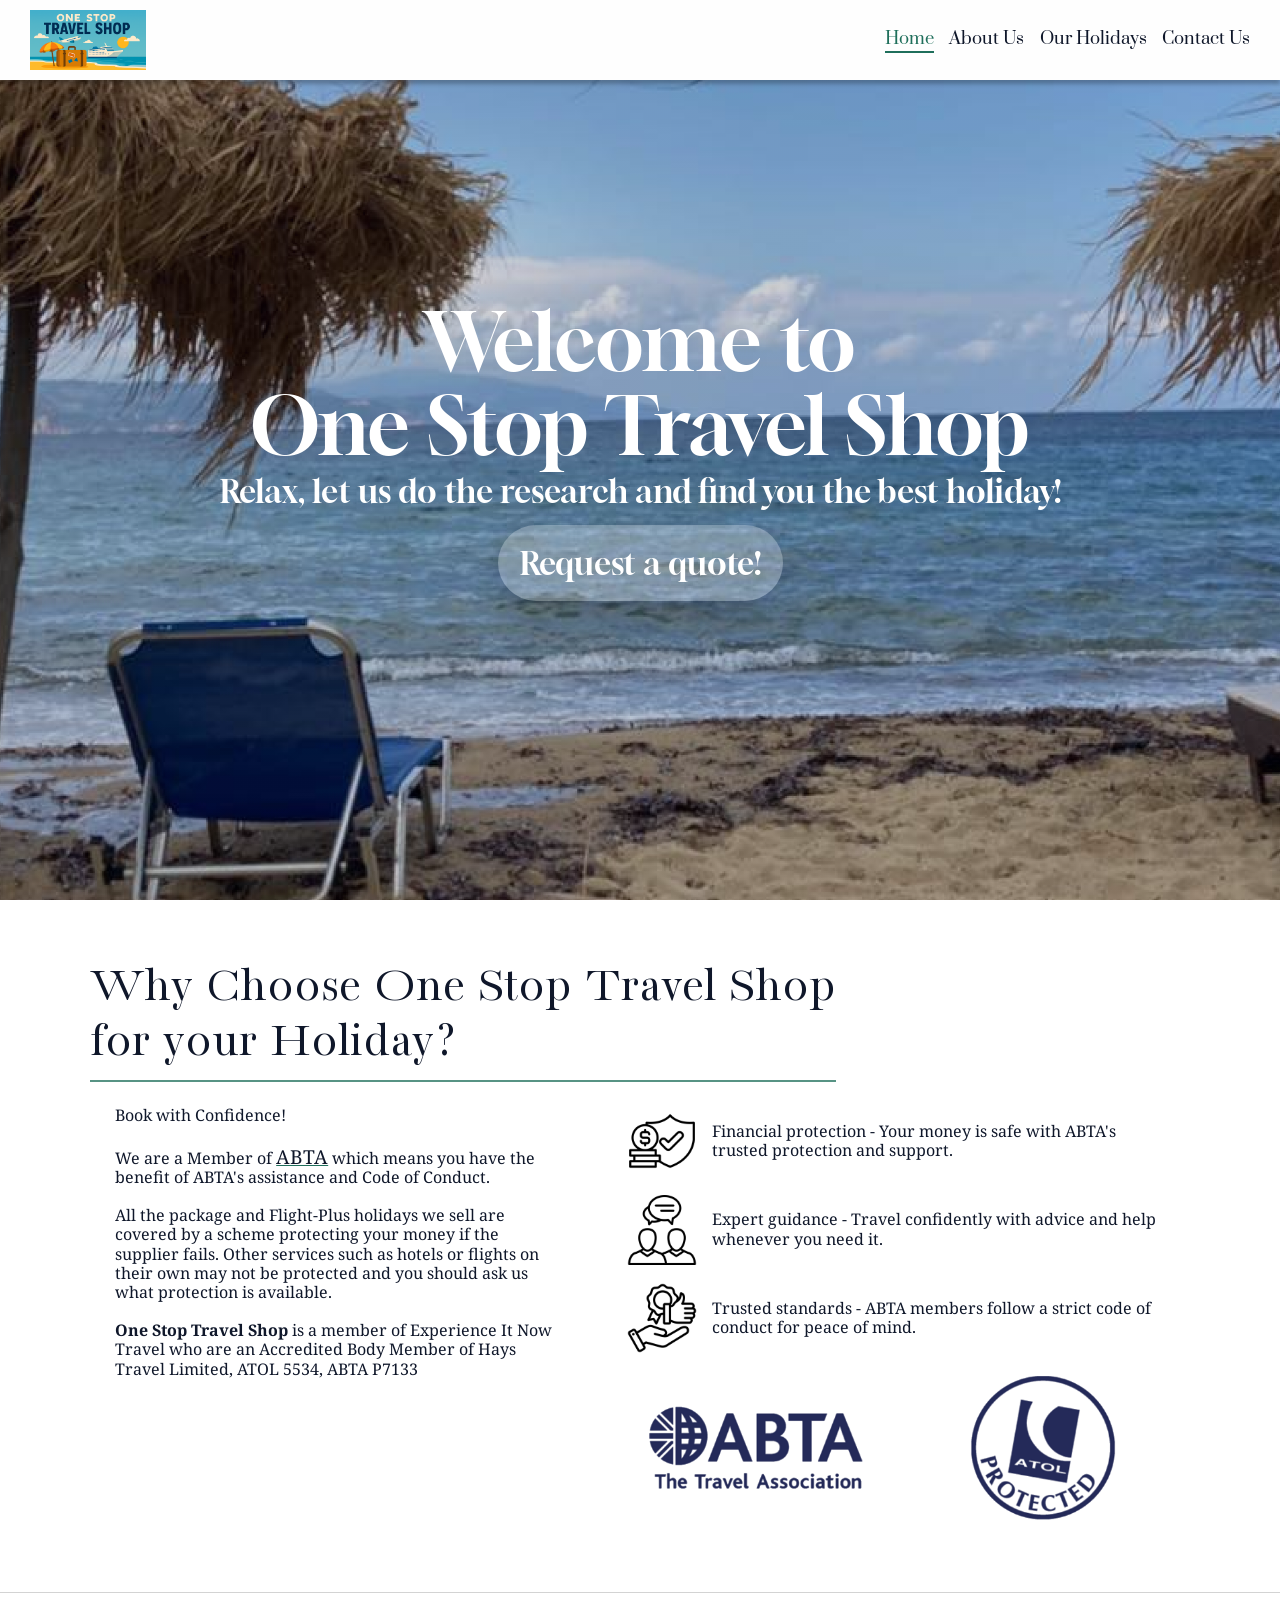
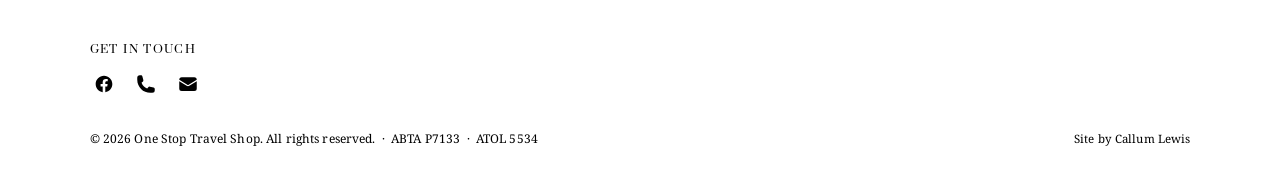
==== commit 83cda9fa: "Added bold font to company name throughout website and to read more." ====
--- a/index.html
+++ b/index.html
@@ -121,7 +121,7 @@
                 services such as hotels or flights on their own may not be
                 protected and you should ask us what protection is available.
                 <br /><br />
-                One Stop Travel Shop is a member of Experience It Now Travel who
+                <strong>One Stop Travel Shop</strong> is a member of Experience It Now Travel who
                 are an Accredited Body Member of Hays Travel Limited, ATOL 5534,
                 ABTA P7133
               </p>
--- a/css/general/text.css
+++ b/css/general/text.css
@@ -24,7 +24,14 @@
 @font-face {
   font-family: "Noto";
   src: url("/fonts/NotoSerif-Regular.ttf") format("truetype");
-  font-weight: 600;
+  font-weight: 400;
+  font-style: normal;
+}
+
+@font-face {
+  font-family: "Noto";
+  src: url("/fonts/NotoSerif-Bold.ttf") format("truetype");
+  font-weight: 700;
   font-style: normal;
 }
 
@@ -68,7 +75,7 @@
 .paragraph-text {
   font-family: "Noto";
   font-size: clamp(1rem, 1vw, 1.4rem);
-  font-weight: 1000;
+  font-weight: 400;
   margin: 0;
   line-height: 1.2;
 }
@@ -92,7 +99,7 @@
 .link-text {
   font-family: "Noto";
   font-size: clamp(1.1rem, 1.5vw, 1.4rem);
-  font-weight: 1000;
+  font-weight: 400;
   margin: 0 0 20px;
   line-height: 1.2;
   /* border-bottom: 2px solid var(--brand); */
